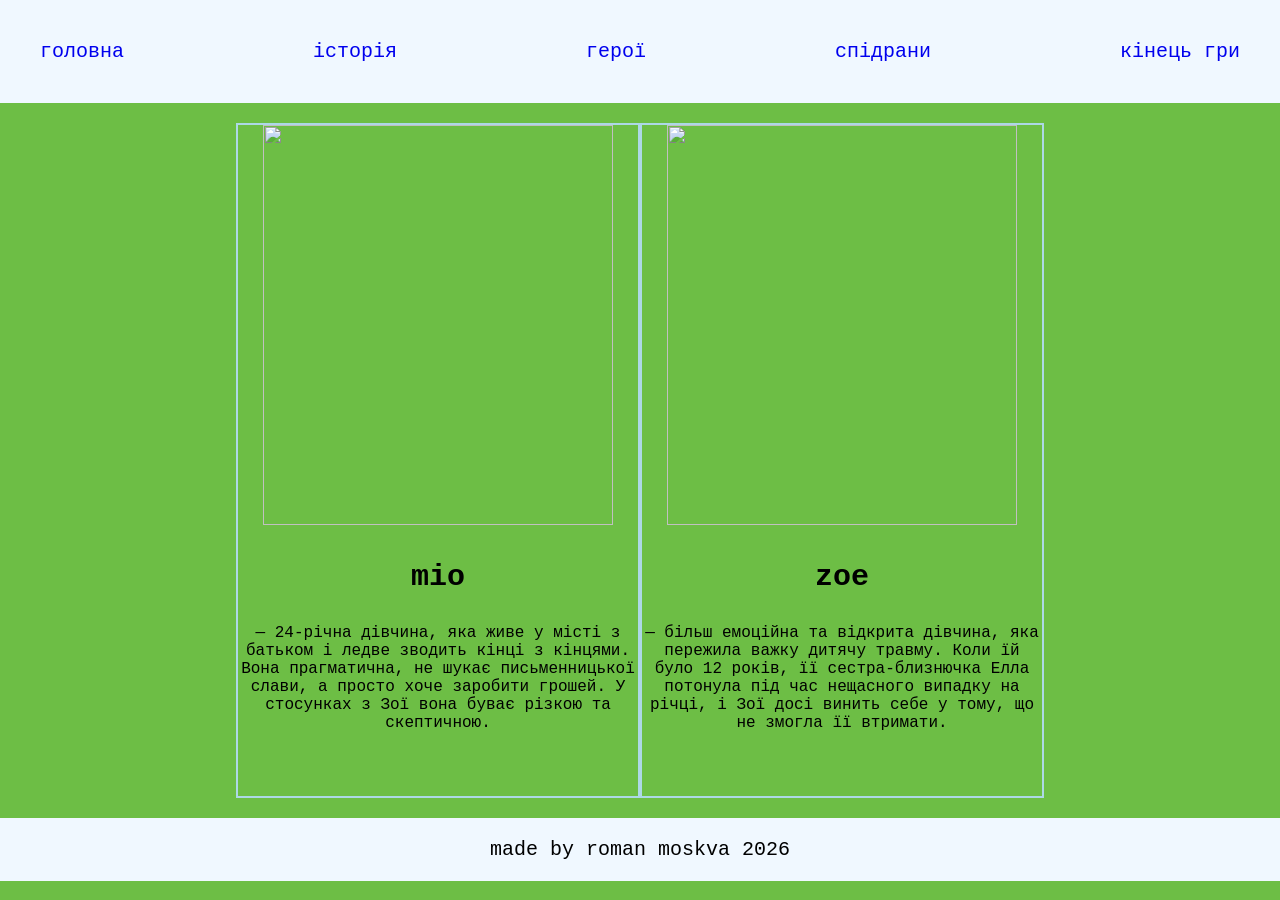
==== r.html @ 4cd60981 "Add files via upload" ====
<!DOCTYPE html>
<html lang="en">
<head>
    <link rel="stylesheet" href="t.css">
    <meta charset="UTF-8">
    <meta name="viewport" content="width=device-width, initial-scale=1.0">
    <title>Document</title>
</head>
<body>
    <header>
    <nav class="menu">
        <a href="kursova.html">
            головна
        </a>
        <a href="курсовчик.html">
            історія
        </a>
        <a href="r.html">
            герої
        </a>
        <a href="90.html">
            спідрани
        </a>
        <a href="52.html">
            кінець гри
        </a>
    </nav>
    </header>
    <main>
        <div class="hero">
            <img src="https://static.wikia.nocookie.net/split-fiction/images/2/23/Mio.png/revision/latest/scale-to-width-down/1200?cb=20250304192110" alt="">
            <p class="name">mio</p>
            <p class="descp"> — 24-річна дівчина, яка живе у місті з батьком і ледве зводить кінці з кінцями. Вона прагматична, не шукає письменницької слави, а просто хоче заробити грошей. У стосунках з Зої вона буває різкою та скептичною.</p>
        </div>
        <div class="hero">
              <img src="https://static.wikia.nocookie.net/split-fiction/images/4/4a/Zoe.png/revision/latest/scale-to-width-down/1200?cb=20250304192103" alt="">
            <p class="name">zoe</p>
            <p class="descp"> — більш емоційна та відкрита дівчина, яка пережила важку дитячу травму. Коли їй було 12 років, її сестра-близнючка Елла потонула під час нещасного випадку на річці, і Зої досі винить себе у тому, що не змогла її втримати.</p>
        </div>
    </main>
    <footer>made by roman moskva 2026</footer>
</body>
</html>
---- t.css ----
body{
    margin:0;
    font-family: 'Courier New';
    height:100vh;
    background-color: #6DBE45;
}
footer{
  background-color: aliceblue;
    font-size: 20px;
    padding: 20px;   
    text-align: center;
}
header{
    background-color: aliceblue;
    font-size: 20px;
    padding: 30px;   
}
.menu{
    display:flex;
    justify-content: space-between;
    list-style: none;
    padding:0;
    margin:0;
    background-color: aliceblue;
    font-size: 20px;
    
}
a{
    padding: 10px;
    text-decoration: none;

}
a:hover{
    font-weight:700;
    border-bottom:1px solid purple;
}
img{
    height:400px;
    width:350px;
}
main{
    height: 75vh;
    display: flex;
    justify-content: center;
    margin-top: 20px;
    margin-bottom: 20px;
}
.hero{
    width: 400px;
    border:2px solid lightblue;
    text-align: center;
    overflow: auto;
    position: relative;
    animation:animation 2s normal;
   
}
.name{
    font-weight: bold;
    font-size:30px;
}
@media (max-width:800px){
    main{
        flex-direction: column;
    }
}
@keyframes animation{
    from{
        top:20000px;
    }
    to{
        top:0px;
    }
}
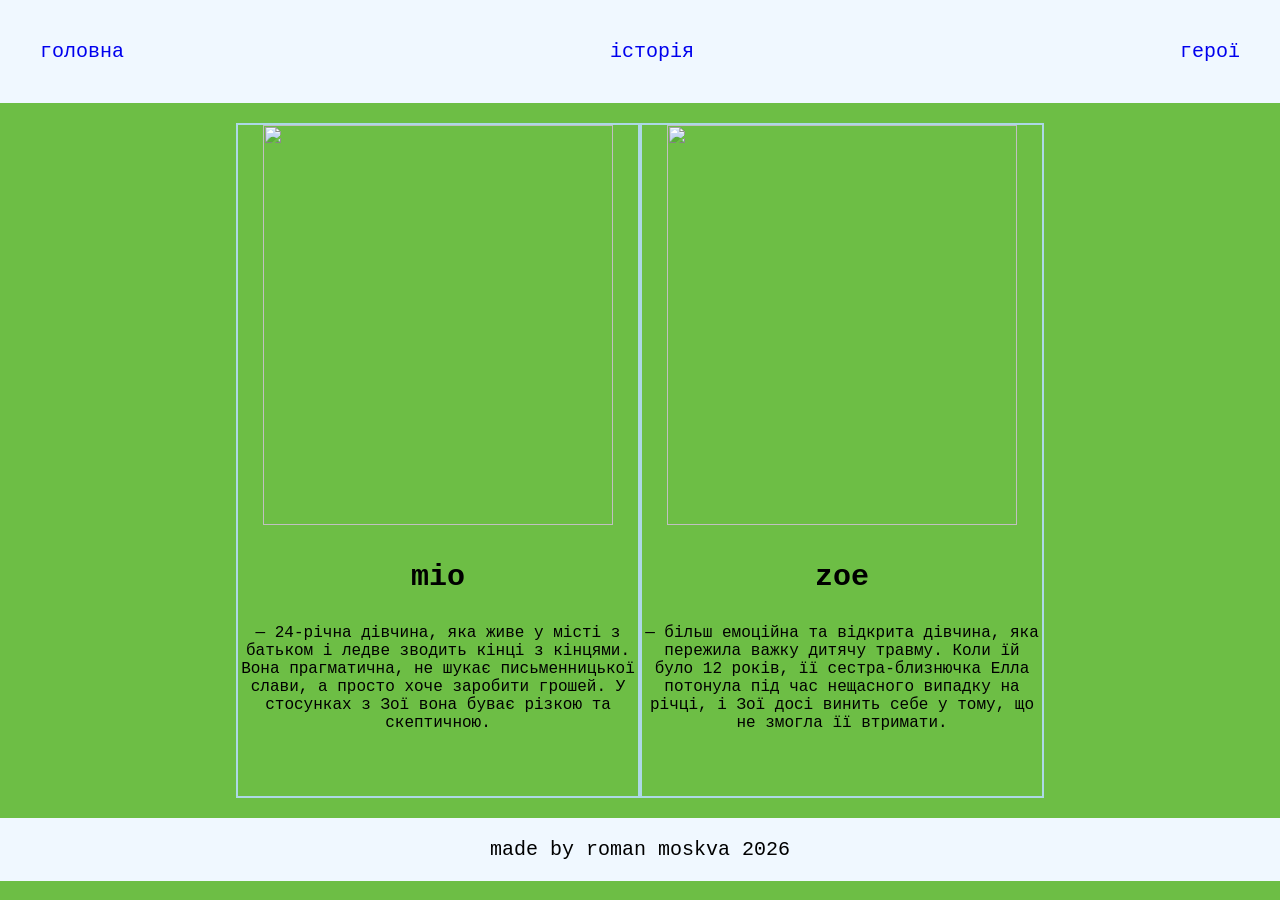
==== commit f9fe9f06: "Update r.html" ====
--- a/r.html
+++ b/r.html
@@ -9,7 +9,7 @@
 <body>
     <header>
     <nav class="menu">
-        <a href="kursova.html">
+        <a href="index.html">
             головна
         </a>
         <a href="курсовчик.html">
@@ -17,12 +17,6 @@
         </a>
         <a href="r.html">
             герої
-        </a>
-        <a href="90.html">
-            спідрани
-        </a>
-        <a href="52.html">
-            кінець гри
         </a>
     </nav>
     </header>
@@ -40,4 +34,4 @@
     </main>
     <footer>made by roman moskva 2026</footer>
 </body>
-</html>+</html>
